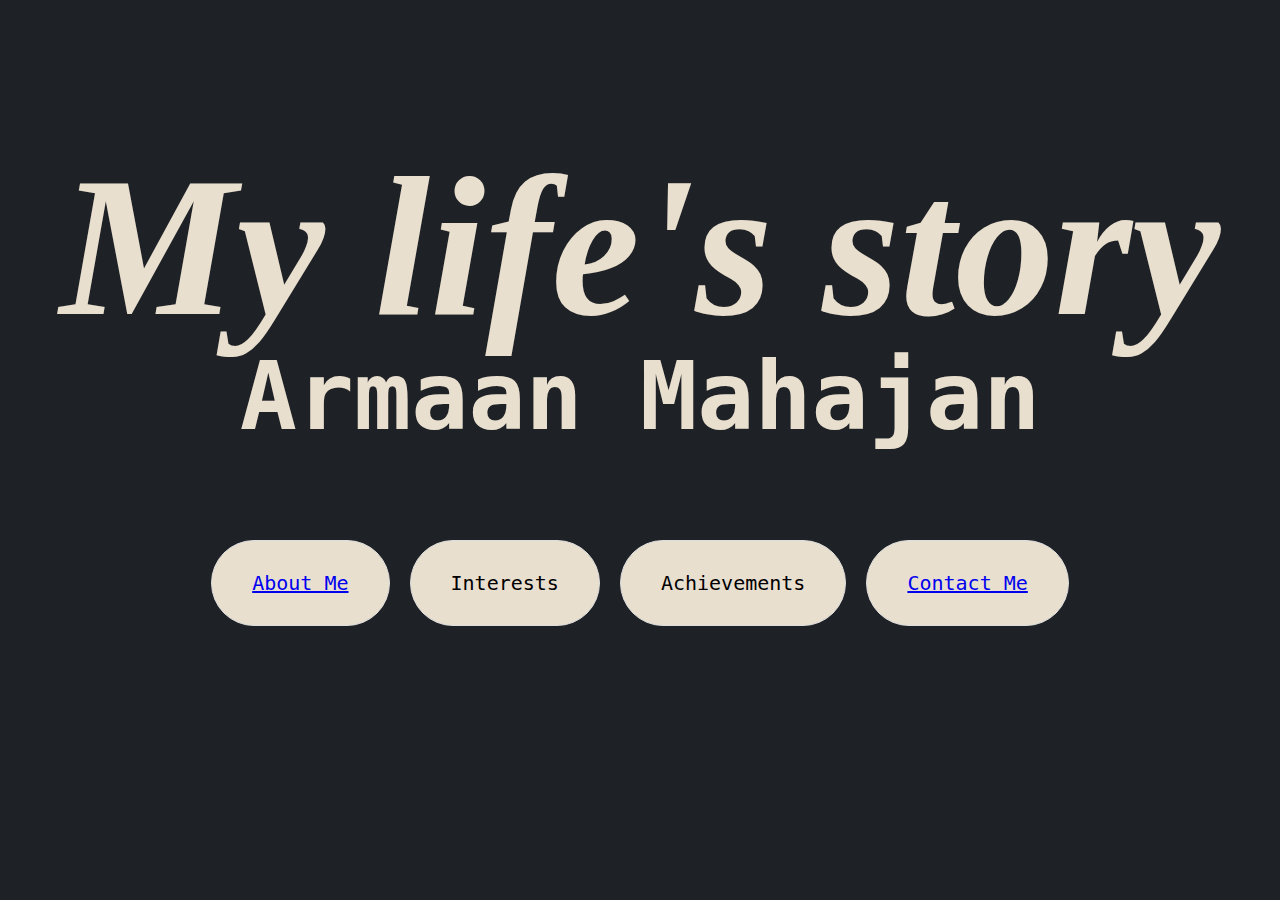
==== index.html @ 79ddc8c4 "files fixed" ====
<!DOCTYPE html>
    <html>
        <head>
            <title>Portfolio</title>
            <link rel="stylesheet" href="styling.css">
        </head>
        <body>
           <center><h1><i>My life's story</i></h1></center>
           <center><h2><b>Armaan Mahajan</b></h2></center>
           <div class="button-container">
            <center><button><a href="about-me.html">About Me</a></button></center>
            <center><button>Interests</button></center>
            <center><button>Achievements</button></center>
            <center><button><a href="contact-me.html">Contact Me</a></button></center>
          </div>          
        </body>
    </html>
---- styling.css ----
body {background-color: #1E2125;}
h1 {
    color:#E9DFCF;
    font-size: 199px;
    font-weight: bold;
    margin-bottom: 10px;
    font-family: cursive;
}

h2 {
    color: #E9DFCF;
    font-size: 95px;
    font-family:monospace;
    margin-top: -30px;;
    font-weight: bolder;
}

h3 {
    color:#E9DFCF;
    font-size: 70px;
    font-family:Verdana, Geneva, Tahoma, sans-serif;
    font-weight: bolder;
    margin-top: 0%;
}

.button-container {
    display: flex;
    justify-content: center;
    margin: 10px;
  }  
  
.button-container button {
    background-color: #E9DFCF;
    border: 1px solid #ddd;
    border-radius: 80px;
    padding: 30px 40px;
    cursor: pointer;;
    font-size:20px;
    margin: 10px;
    font-family:monospace;
    font-weight: lighter;
}
  
  .button-container button:hover {
    background-color: #1E2125;
    color:#E9DFCF
  }
button {
  background-color: #E9DFCF;
  border: 1px solid #ddd;
  border-radius: 80px;
  padding: 10px 20px;
  cursor: pointer;;
  font-size:20px;
  margin: 10px;
  font-family:monospace;
  font-weight: lighter;
}
button:hover{
  background-color: #1E2125;
  color:#E9DFCF
}
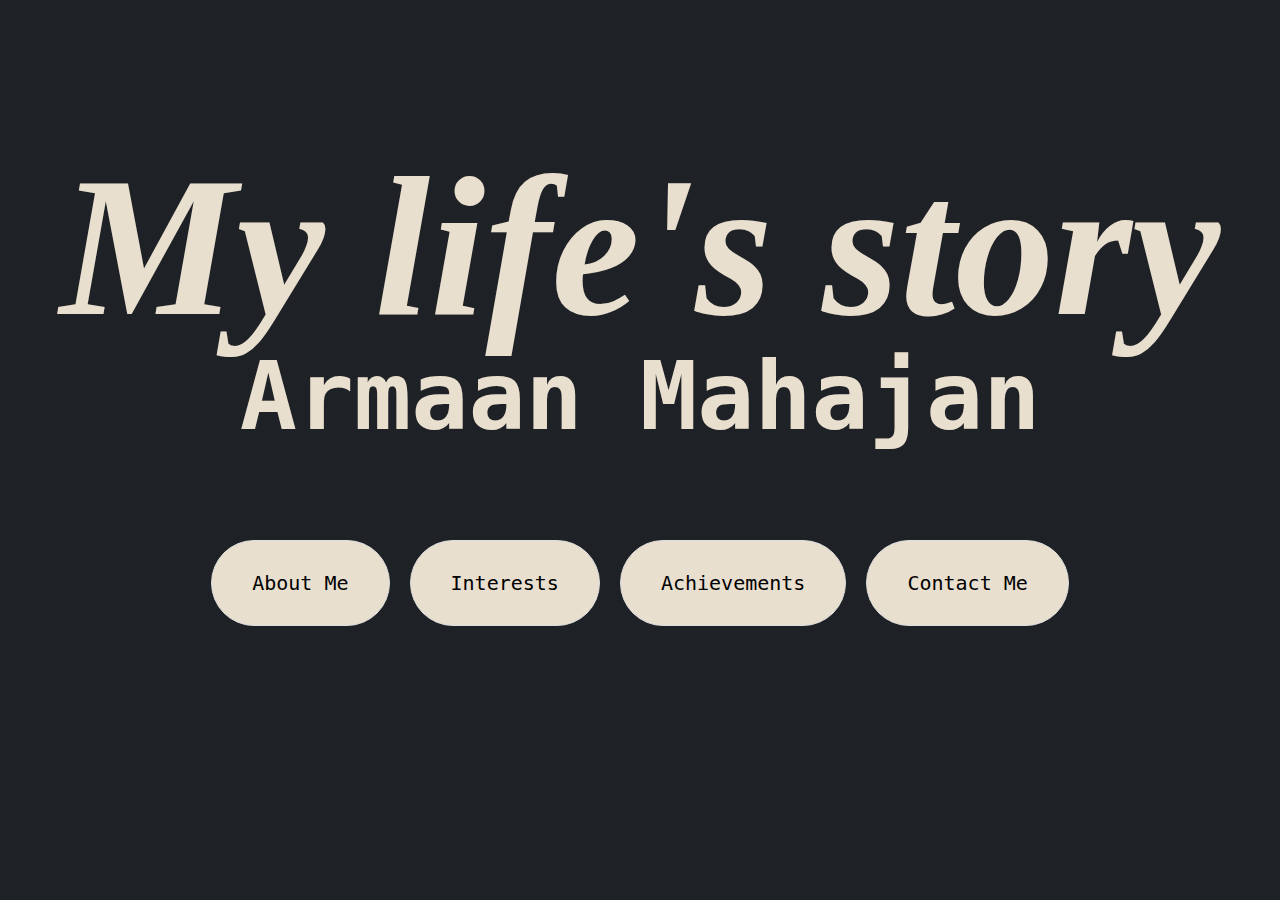
==== commit 31463d11: "Buttons changed to look better. The format earlier was <button><a href="index.html>text</a></button>" ====
--- a/index.html
+++ b/index.html
@@ -8,10 +8,10 @@
            <center><h1><i>My life's story</i></h1></center>
            <center><h2><b>Armaan Mahajan</b></h2></center>
            <div class="button-container">
-            <center><button><a href="about-me.html">About Me</a></button></center>
+            <center><a href="about-me.html"><button>About Me</button></a></center>
             <center><button>Interests</button></center>
             <center><button>Achievements</button></center>
-            <center><button><a href="contact-me.html">Contact Me</a></button></center>
+            <center><a href="contact-me.html"><button>Contact Me</button></a></center>
           </div>          
         </body>
     </html>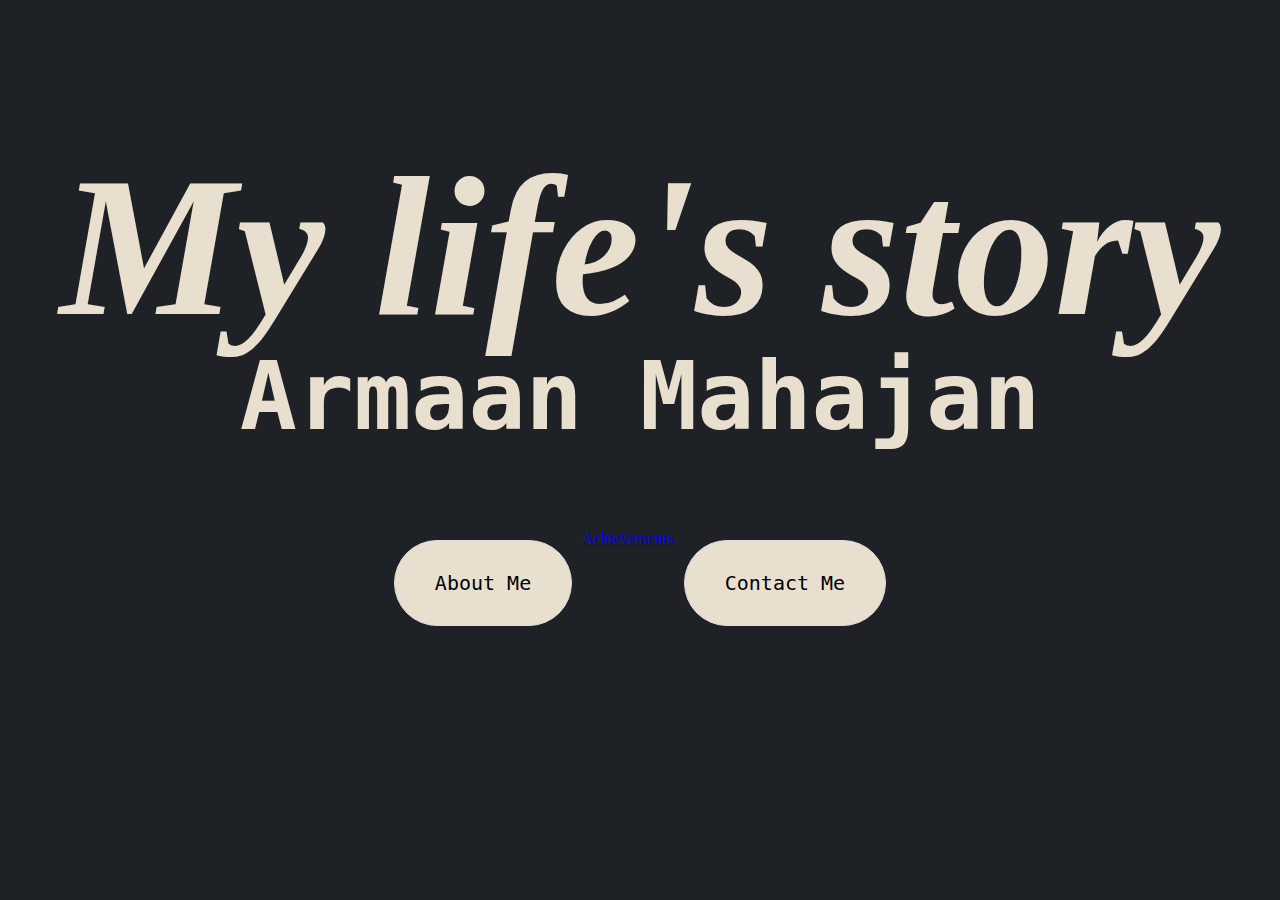
==== commit d7d9ff1a: "Achievements and contact me page finished" ====
--- a/index.html
+++ b/index.html
@@ -9,8 +9,7 @@
            <center><h2><b>Armaan Mahajan</b></h2></center>
            <div class="button-container">
             <center><a href="about-me.html"><button>About Me</button></a></center>
-            <center><button>Interests</button></center>
-            <center><button>Achievements</button></center>
+            <center><a href="achievements.html>"<button>Achievements</button></center></a></center>
             <center><a href="contact-me.html"><button>Contact Me</button></a></center>
           </div>          
         </body>
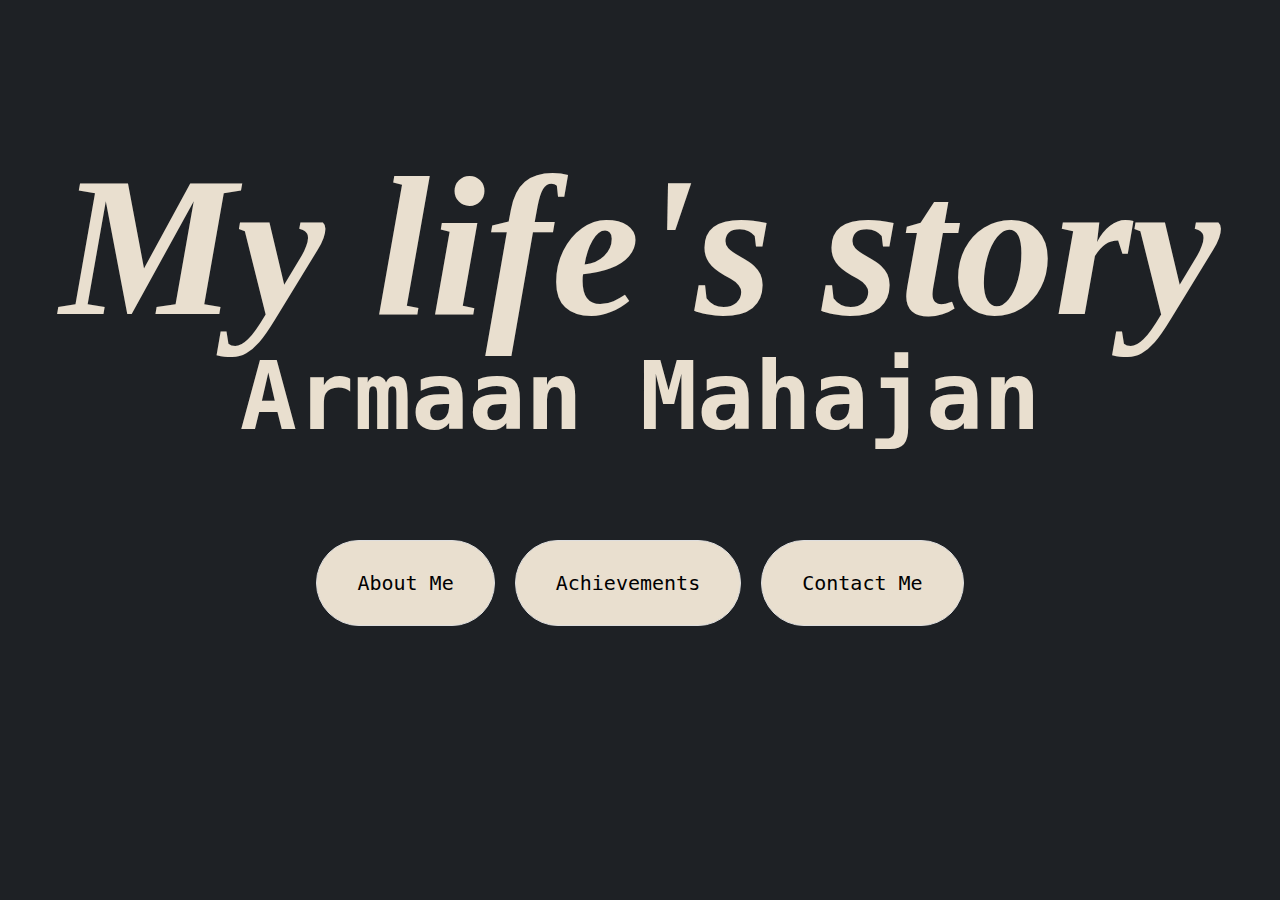
==== commit 5defae79: "Issue with buttons in index page fixed" ====
--- a/index.html
+++ b/index.html
@@ -9,7 +9,7 @@
            <center><h2><b>Armaan Mahajan</b></h2></center>
            <div class="button-container">
             <center><a href="about-me.html"><button>About Me</button></a></center>
-            <center><a href="achievements.html>"<button>Achievements</button></center></a></center>
+            <center><a href="achievements.html"></a><button>Achievements</button></center></a></center>
             <center><a href="contact-me.html"><button>Contact Me</button></a></center>
           </div>          
         </body>
